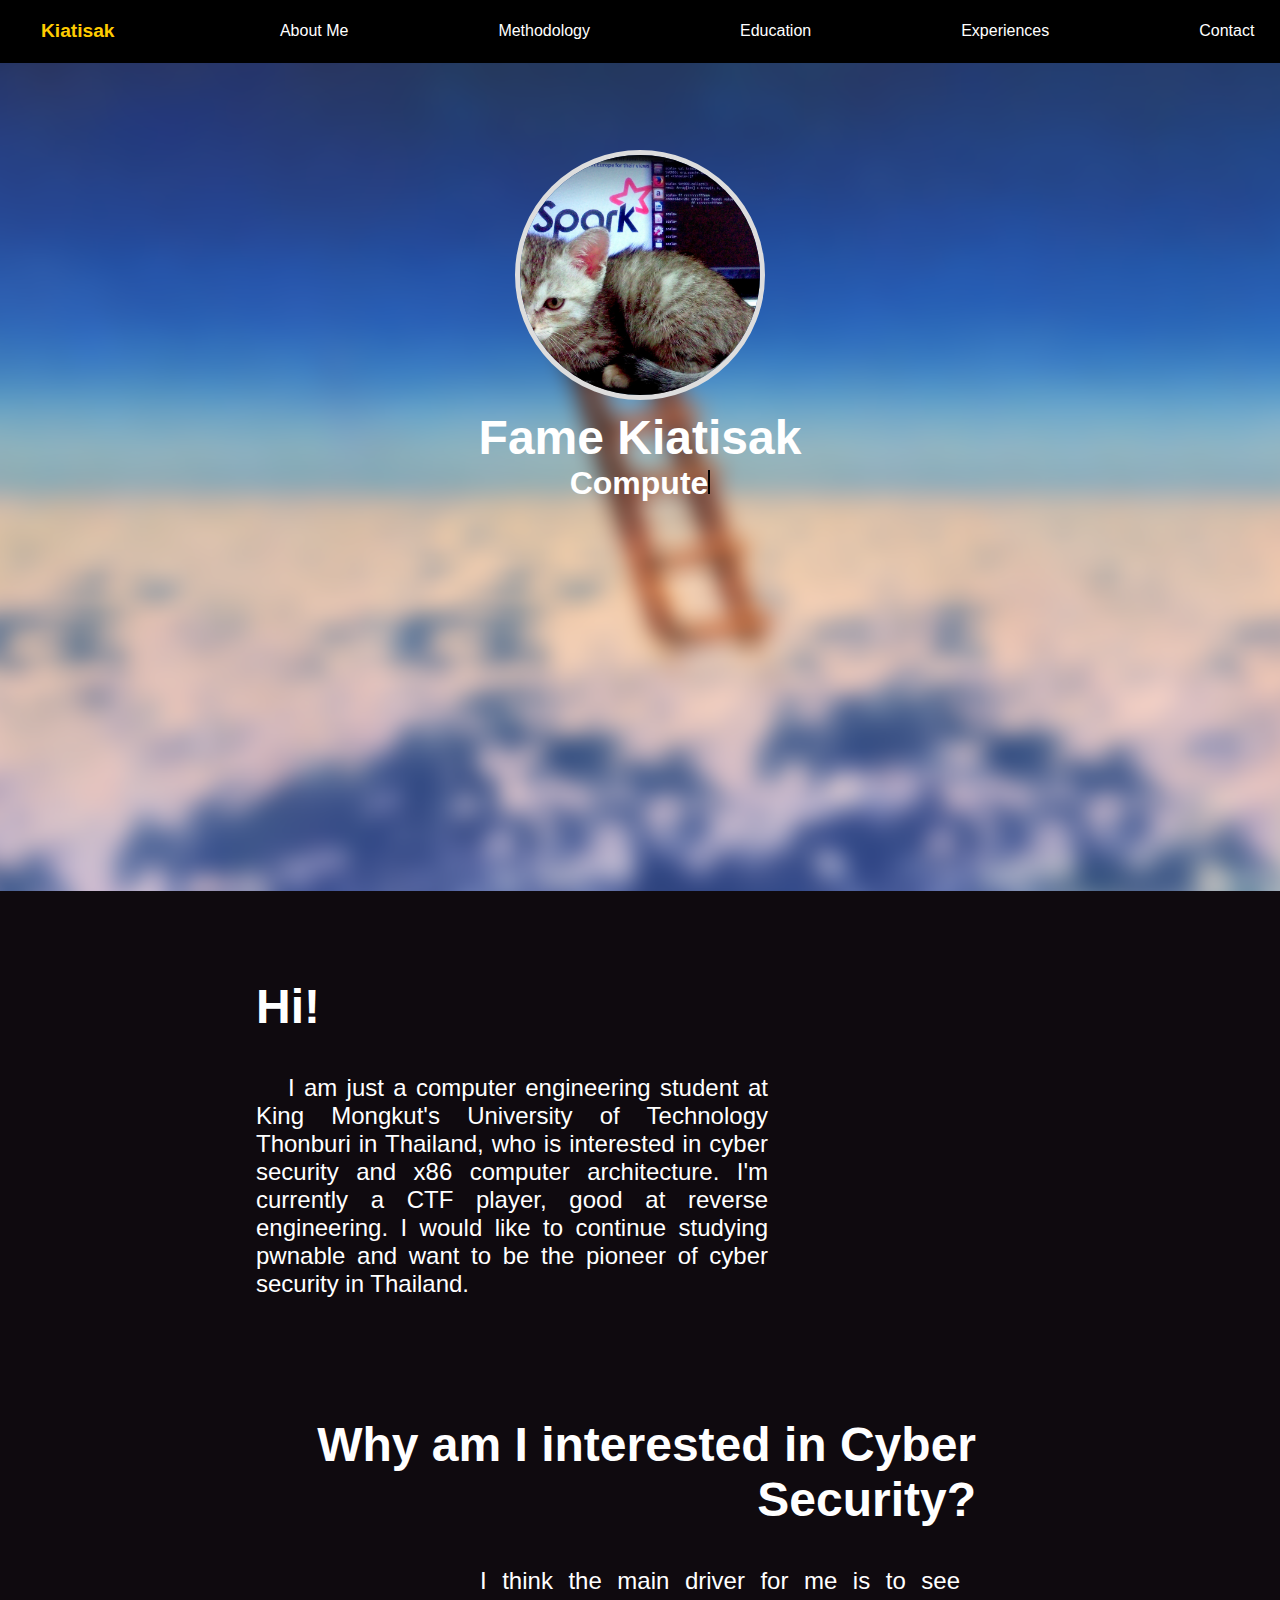
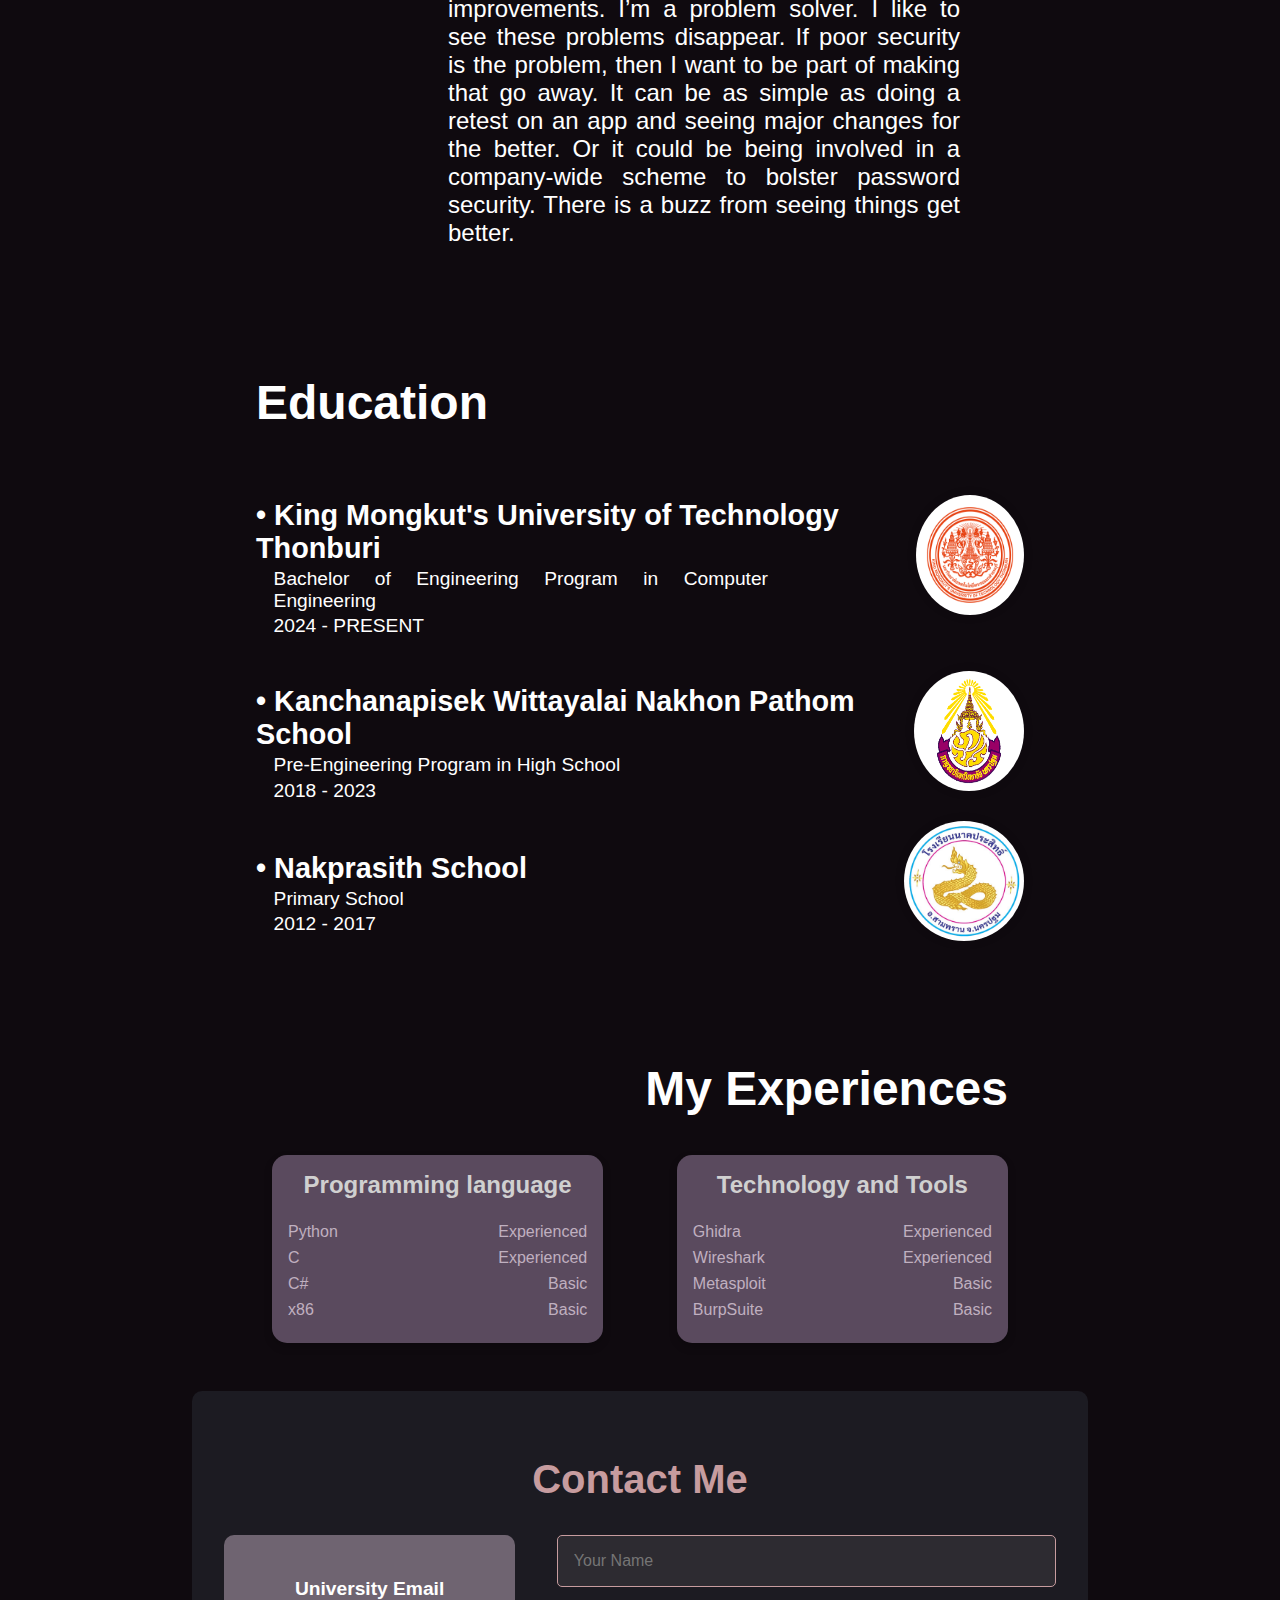
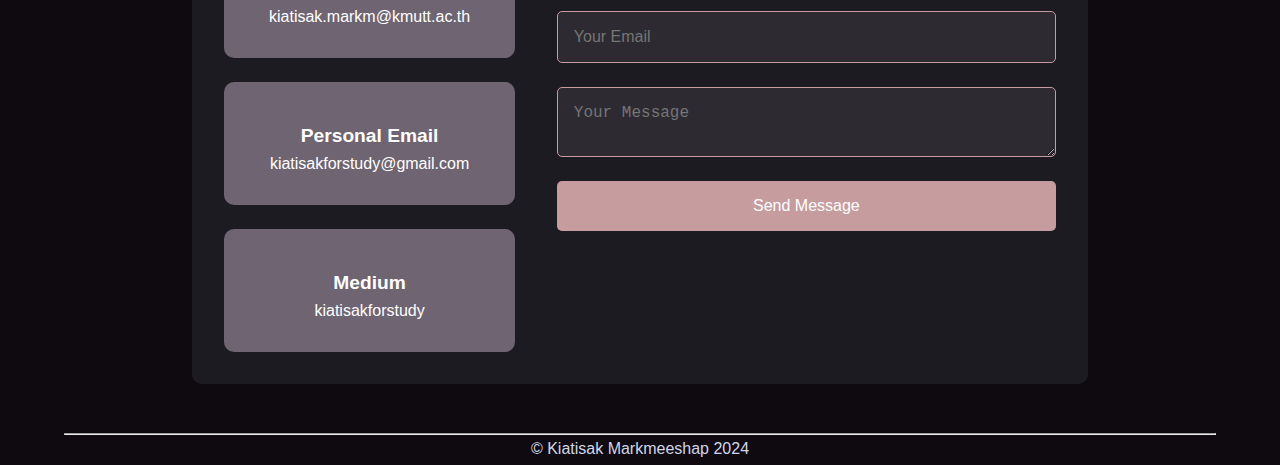
==== index.html @ 8ba69a14 "Update and rename html.html to index.html" ====
<html lang="en">
<head>
    <meta charset="UTF-8">
    <meta name="viewport" content="width=device-width, initial-scale=1.0">
    <link href="style.css" rel="stylesheet">
    <title>Kiatisakk</title>
</head>

<body>
    <nav class="nav-contain">
        <a href="/index.html">
            <div class="nav-header">Kiatisak</div>
        </a>
        <a href="#about-me">About Me</a>
        <a href="#methodology">Methodology</a>
        <a href="#education">Education</a>
        <a href="#skills">Experiences</a>
        <a href="#contact">Contact</a>
    </nav>

    <div class="bg-image">
        <div class="content">
            <div class="center-image">
                <img src="src/cat.jpg" alt="Center Profile">
            </div>
            <h1 class="fame-center">Fame Kiatisak</h1>
            <h2 class="role-center"><span id="typed"></span><span class="cursor"></span></h2>
        </div>
    </div>

    <div class="about-me" id="about-me">
        <div class="about-me-header">
            <h2>Hi!</h2>
        </div>
        <div class="about-me-p">
            <p>I am just a computer engineering student at King Mongkut's University of Technology Thonburi in Thailand, who is interested in cyber security and x86 computer architecture. I'm currently a CTF player, good at reverse engineering. I would like to continue studying pwnable and want to be the pioneer of cyber security in Thailand.</p>
        </div>
    </div>

    <div class="methodology-para" id="methodology">
        <div class="methodology">
            <div class="methodology-header">
                <h2>Why am I interested in Cyber Security?</h2>
            </div>
            <div class="methodology-p">
                <p>I think the main driver for me is to see improvements. I’m a problem solver. I like to see these problems disappear. If poor security is the problem, then I want to be part of making that go away. It can be as simple as doing a retest on an app and seeing major changes for the better. Or it could be being involved in a company-wide scheme to bolster password security. There is a buzz from seeing things get better.</p>
            </div>
        </div>
    </div>

    <div class="edu" id="education">
        <div class="edu-header">
            <h2>Education</h2>
        </div>
        <div class="edu-p">
            <div class="edu-item">
                <div class="edu-p1">
                    <h3>• King Mongkut's University of Technology Thonburi</h3>
                    <p>Bachelor of Engineering Program in Computer Engineering</p>
                    <p>2024 - PRESENT</p>
                </div>
                <img class="edu-logo" src="src/logo1.png" alt="KMUTT Logo">
            </div>
            <div class="edu-item">
                <div class="edu-p2">
                    <h3>• Kanchanapisek Wittayalai Nakhon Pathom School</h3>
                    <p>Pre-Engineering Program in High School</p>
                    <p>2018 - 2023</p>
                </div>
                <img class="edu-logo" src="src/logo2.png" alt="Kanchanapisek School Logo">
            </div>
            <div class="edu-item">
                <div class="edu-p3">
                    <h3>• Nakprasith School</h3>
                    <p>Primary School</p>
                    <p>2012 - 2017</p>
                </div>
                <img class="edu-logo" src="src/logo3.png" alt="Nakprasith School Logo">
            </div>
        </div>
    </div>

    <div class="skill" id="skills">
        <h2>My Experiences</h2>
        <div class="skill-container">
            <div class="skill-category">
                <h3>Programming language</h3>
                <div class="skill-item">
                    <span>Python</span><span>Experienced</span>
                </div>
                <div class="skill-item">
                    <span>C</span><span>Experienced</span>
                </div>
                <div class="skill-item">
                    <span>C#</span><span>Basic</span>
                </div>
                <div class="skill-item">
                    <span>x86</span><span>Basic</span>
                </div>
            </div>
            <div class="skill-category">
                <h3>Technology and Tools</h3>
                <div class="skill-item">
                    <span>Ghidra</span><span>Experienced</span>
                </div>
                <div class="skill-item">
                    <span>Wireshark</span><span>Experienced</span>
                </div>
                <div class="skill-item">
                    <span>Metasploit</span><span>Basic</span>
                </div>
                <div class="skill-item">
                    <span>BurpSuite</span><span>Basic</span>
                </div>
            </div>
        </div>
    </div>

    <div class="contact" id="contact">
        <div class="contact-head">
            <h2>Contact Me</h2>
        </div>
        <div class="contact-container">
            <div class="contact-info">
                <div class="contact-item">
                    <i class="fa fa-envelope"></i>
                    <p>University Email</p>
                    <span><a href="mailto:kiatisak.markm@kmutt.ac.th">kiatisak.markm@kmutt.ac.th</a></span>
                </div>
                <div class="contact-item">
                    <i class="fa fa-messenger"></i>
                    <p>Personal Email</p>
                    <span><a href="mailto:kiatisakforstudy@gmail.com">kiatisakforstudy@gmail.com</a></span>
                </div>
                <div class="contact-item">
                    <i class="fa fa-linkedin"></i>
                    <p>Medium</p>
                    <span><a href="https://medium.com/@kiatisakforstudy" target="_blank">kiatisakforstudy</a></span>
                </div>
            </div>
            <div class="contact-form">
                <input type="text" id="name" placeholder="Your Name">
                <input type="email" id="email" placeholder="Your Email">
                <textarea id="message" class="ms" placeholder="Your Message"></textarea>
                <button onclick="sendEmail()">Send Message</button>
            </div>
        </div>
    </div>

    <footer class="footer-contain">
        <hr class="footer-line">
        <span class="footer-copyright">© Kiatisak Markmeeshap 2024</span>
    </footer>
    <script src="script.js"></script>
</body>
</html>
---- style.css ----
* {
    -moz-box-sizing: border-box;
    box-sizing: border-box;
}

body, html {
    padding: 0;
    margin: 0;
    font-family: Ubuntu, sans-serif;
    color: #fff;
    overflow-x: hidden;
    scroll-behavior: smooth;
    background-color: #0f0a0f;
}

h1 {
    margin: 10px;
    font-size: 3rem;
    text-align: center;
}

p {
    display: block;
    margin-block-start: 1em;
    margin-block-end: 1em;
    margin-inline-start: 0px;
    margin-inline-end: 0px;
    unicode-bidi: isolate;
}

h2 {
    display: block;
    font-size: 2em;
    margin-block-start: 0.83em;
    margin-block-end: 0.83em;
    margin-inline-start: 0px;
    margin-inline-end: 0px;
    font-weight: bold;
    unicode-bidi: isolate;
}

.content h2 {
    display: block;
    font-size: 2em;
    margin-inline-start: 0px;
    margin-inline-end: 0px;
    font-weight: bold;
    unicode-bidi: isolate;
    text-align: center;
}

.bg-image {
    background-image: url("/src/image.png");
    height: 99vh;
    width: 100vw;
    background-attachment: fixed;
    background-position: 50%;
    background-repeat: no-repeat;
    background-size: cover;
    display: grid;
    grid-template-rows: 20% 60% 20%;
    grid-template-areas:
        "none"
        "title"
        "none2";
}

.fame-center {
    margin-top: 0;
    margin-bottom: auto;
    grid-area: name;
}

.role-center {
    grid-area: subtext;
    margin-top: 0;
    margin-bottom: auto;
}

.center-image {
    width: 250px;
    height: 250px;
    border-radius: 50%;
    display: flex;
    overflow: hidden;
    justify-content: center;
    border: 5px solid #ddd;
    margin: 150px auto;
    margin-bottom: 10px;
}

.content {
    height: 90vh;
}

.methodology-para {
    background-image: url("/src/image.png");
    position: relative;
    min-height: 40vh;
    background-attachment: fixed;
    background-position: 50%;
    background-repeat: no-repeat;
    background-size: cover;
}

.methodology {
    margin: 2rem 20%;
    text-align: right;
    padding: 1rem;
    color: white;
}

.methodology h2 {
    margin-right: 2rem;
    font-size: 3rem;
}

.methodology p {
    text-indent: 2rem;
    width: 40vw;
    font-size: 1.5rem;
    text-align: justify;
    word-wrap: break-word;
    white-space: pre-line;
    margin-right: 3rem;
    margin-left: auto;
}

.nav-contain {
    display: flex;
    justify-content: space-between;
    align-items: center;
    background-color: black;
    padding: 0.5em 1em;
    position: fixed;
    top: 0;
    width: 100%;
    z-index: 1000;
    transition: transform 0.3s ease-in-out, top 0.3s ease-in-out;
}

.nav-contain a {
    color: #ffffff;
    text-decoration: none;
    padding: 0.3em 0.6em;
    margin: 0;
    transition: background-color 0.3s, color 0.3s;
}

.nav-contain a:hover {
    background-color: #444444;
    border-radius: 5px;
    color: #ffcc00;
}

.nav-header {
    font-size: 1.2em;
    font-weight: bold;
    color: #ffcc00;
    background-color: black;
    padding: 0.4em 0.8em;
    border-radius: 5px;
    box-shadow: 0 2px 4px rgba(0, 0, 0, 0.2);
    margin-right: auto;
}

.about-me {
    width: 40vw;
    padding: 1rem 0;
    margin: 2rem 20%;
}

.about-me h2 {
    font-size: 3rem;
}

.about-me p {
    text-indent: 2rem;
    width: 40vw;
    margin: 1rem auto;
    font-size: 1.5rem;
    text-align: justify;
    word-wrap: break-word;
    white-space: pre-line;
}

.about-me-p {
    animation-duration: 1000ms;
    animation-timing-function: ease;
    animation-delay: 100ms;
    animation-name: animation-580wcl;
    animation-direction: normal;
    animation-fill-mode: both;
    animation-iteration-count: 1;
}

.edu {
    width: 60vw;
    padding: 1rem 0;
    margin: 2rem auto;
}

.edu h2 {
    font-size: 3rem;
}

.edu p {
    width: 40vw;
    margin: 0.2rem 0;
    padding-left: 1.1rem;
    font-size: 1.2rem;
    text-align: justify;
    word-wrap: break-word;
    white-space: pre-line;
}

.edu h3 {
    font-size: 1.8rem;
    margin-bottom: 0;
}

.edu-item {
    display: flex;
    align-items: center;
    justify-content: space-between;
    margin: 1rem 0;
}

.edu-logo {
    width: 120px;
    height: 120px;
    border-radius: 50%;
    background-color: white;
    padding: 0px;
    margin-left: 1rem;
    box-shadow: 0 0 10px rgba(0, 0, 0, 0.15);
    overflow: hidden;
    display: flex;
    justify-content: center;
    align-items: center;
}

.skill {
    margin: 2rem 20%;
    text-align: right;
    padding: 1rem;
    color: white;
}

.skill h2 {
    margin-right: 0rem;
    font-size: 3rem;
}

.skill-container {
    display: flex;
    justify-content: space-between;
}

.skill-category {
    text-align: center;
    display: inline-block;
    width: 45%;
    padding: 1rem;
    background-color: #5a4a5e;
    border-radius: 15px;
    box-shadow: 0 4px 8px rgba(0, 0, 0, 0.2);
}

.skill-category h3 {
    font-size: 1.5rem;
    color: #d0d0d0;
    margin-bottom: 1.5rem;
    margin-top: 0rem;
}

.skill-item {
    font-size: 1.2rem;
    margin-bottom: 0.5rem;
    display: flex;
    justify-content: space-between;
}

.skill-item span {
    font-size: 1rem;
    color: #c0b0c0;
}

.contact {
    width: 70vw;
    padding: 2rem;
    margin: 2rem auto;
    background-color: #1c1b22;
    border-radius: 10px;
}

.contact-head {
    text-align: center;
    margin-bottom: 2rem;
}

.contact h2 {
    font-size: 2.5rem;
    color: #c79c9f;
}

.contact-container {
    display: flex;
    justify-content: space-between;
    gap: 2rem;
    align-items: flex-start;
}

.contact-info {
    width: 35%;
    display: flex;
    flex-direction: column;
    gap: 1.5rem;
}

.contact-item {
    background-color: #6f6471;
    padding: 1.5rem;
    border-radius: 10px;
    text-align: center;
}

.contact-item p {
    font-size: 1.2rem;
    font-weight: bold;
    margin-bottom: 0.5rem;
}

.contact-item span {
    display: block;
    margin: 0.5rem 0;
}

.contact-item button {
    background-color: #c79c9f;
    border: none;
    padding: 0.75rem 1rem;
    border-radius: 5px;
    cursor: pointer;
    color: #fff;
}

.contact-form {
    width: 60%;
    display: flex;
    flex-direction: column;
    gap: 1.5rem;
}

.contact-form input,
.contact-form textarea {
    width: 100%;
    padding: 1rem;
    border: 1px solid #c79c9f;
    border-radius: 5px;
    background-color: #2d2b31;
    color: #fff;
    font-size: 1rem;
}

a {
    text-decoration: none;
    color: inherit;
}

input.ms {
    padding: 5.3rem 1rem;
}

.contact-form button {
    background-color: #c79c9f;
    border: none;
    padding: 1rem;
    border-radius: 5px;
    cursor: pointer;
    font-size: 1rem;
    color: #fff;
}

hr {
    display: block;
    margin-block-start: 0.5em;
    margin-block-end: 0.5em;
    margin-inline-start: auto;
    margin-inline-end: auto;
    unicode-bidi: isolate;
    overflow: hidden;
    border-style: inset;
    border-width: 1px;
}

.footer-copyright {
    color: #d0d6e7;
    grid-area: copyright;
    text-align: center;
    padding: .5rem;
}

.footer-contain {
    display: inline-grid;
    grid-template-columns: 20% 60% 20%;
    grid-template-rows: 1px 1rem;
    grid-template-areas: "none copyright social";
    width: 100%;
    padding: 1em 0;    
    background-color: #0f0a0f;
}

.footer-line {
    grid-column: 1 / -1;
    height: 0;
    width: 90%;
    margin: 0 auto;
}

.cursor {
    display: inline-block;
    background-color: black;
    width: 2px;
    height: 24px;
    animation: blink 0.7s steps(2, start) infinite;
}
@keyframes blink {
    to {
        visibility: hidden;
    }
}
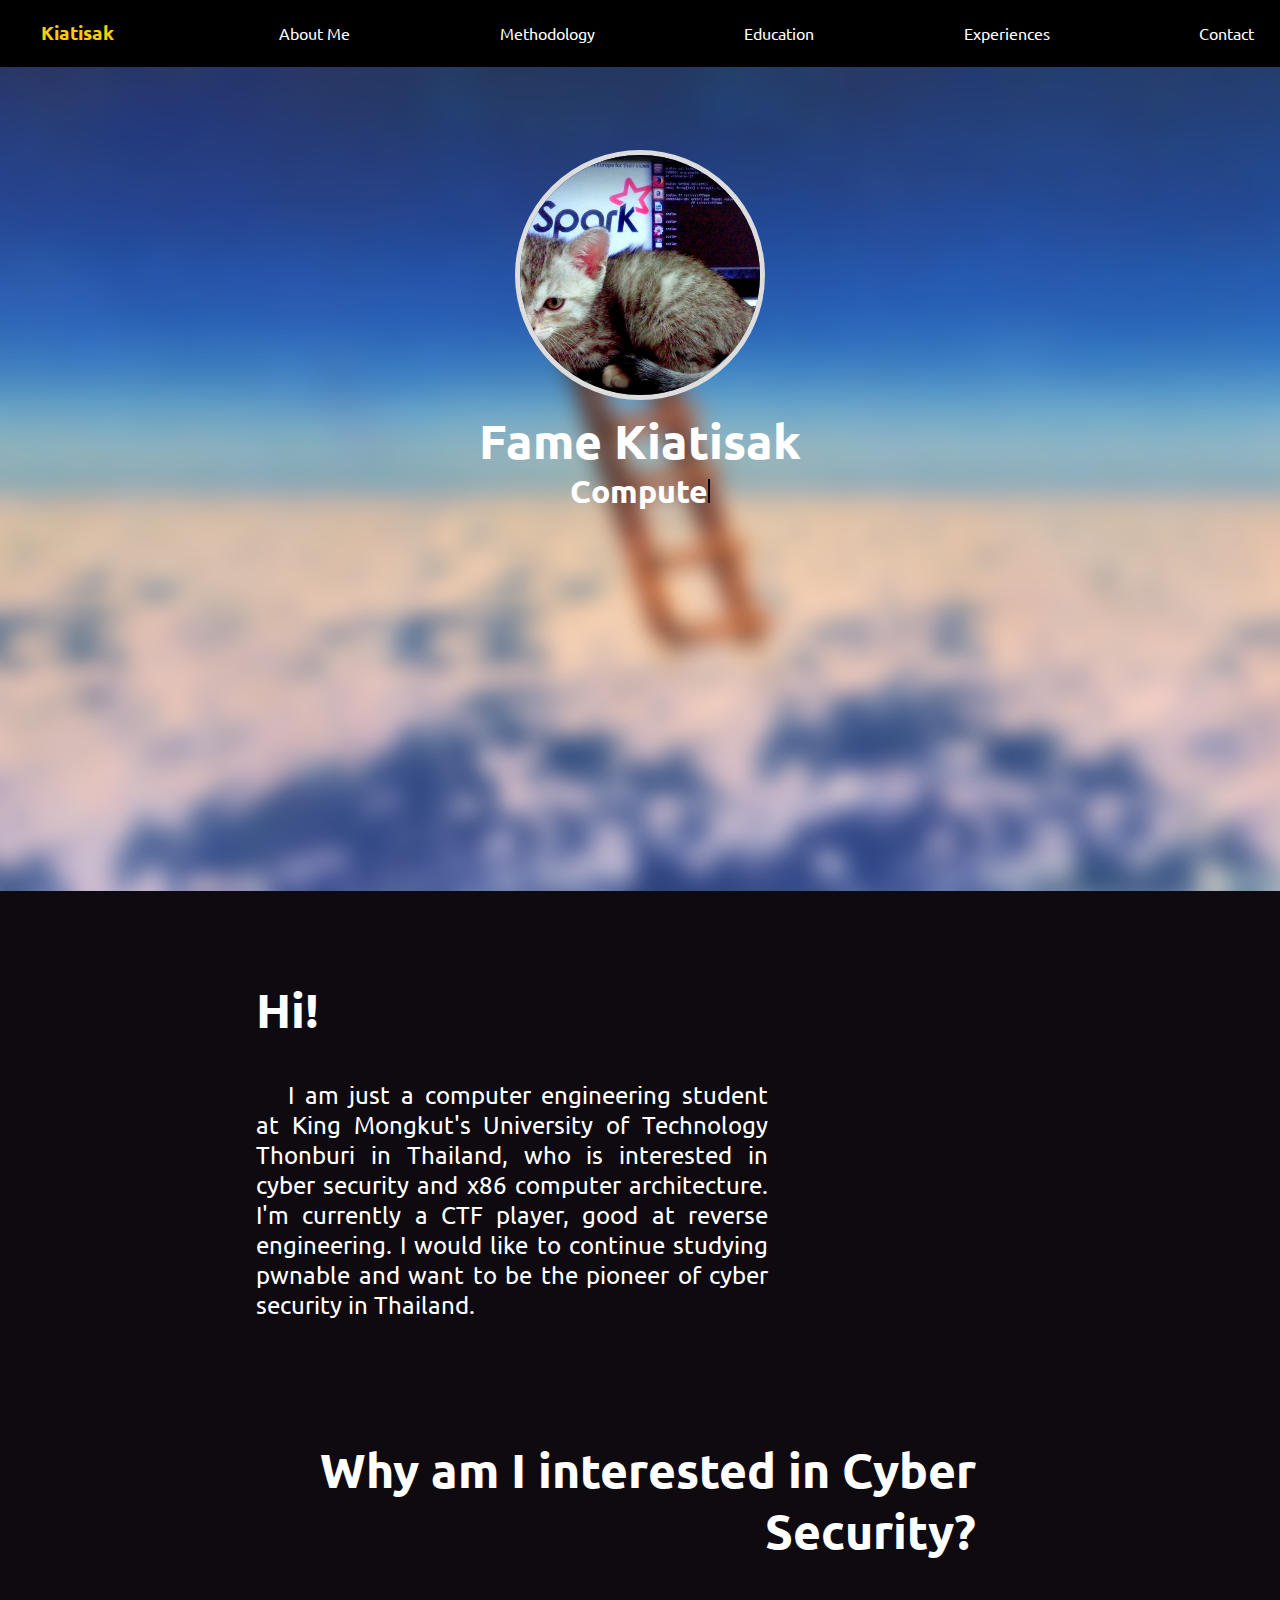
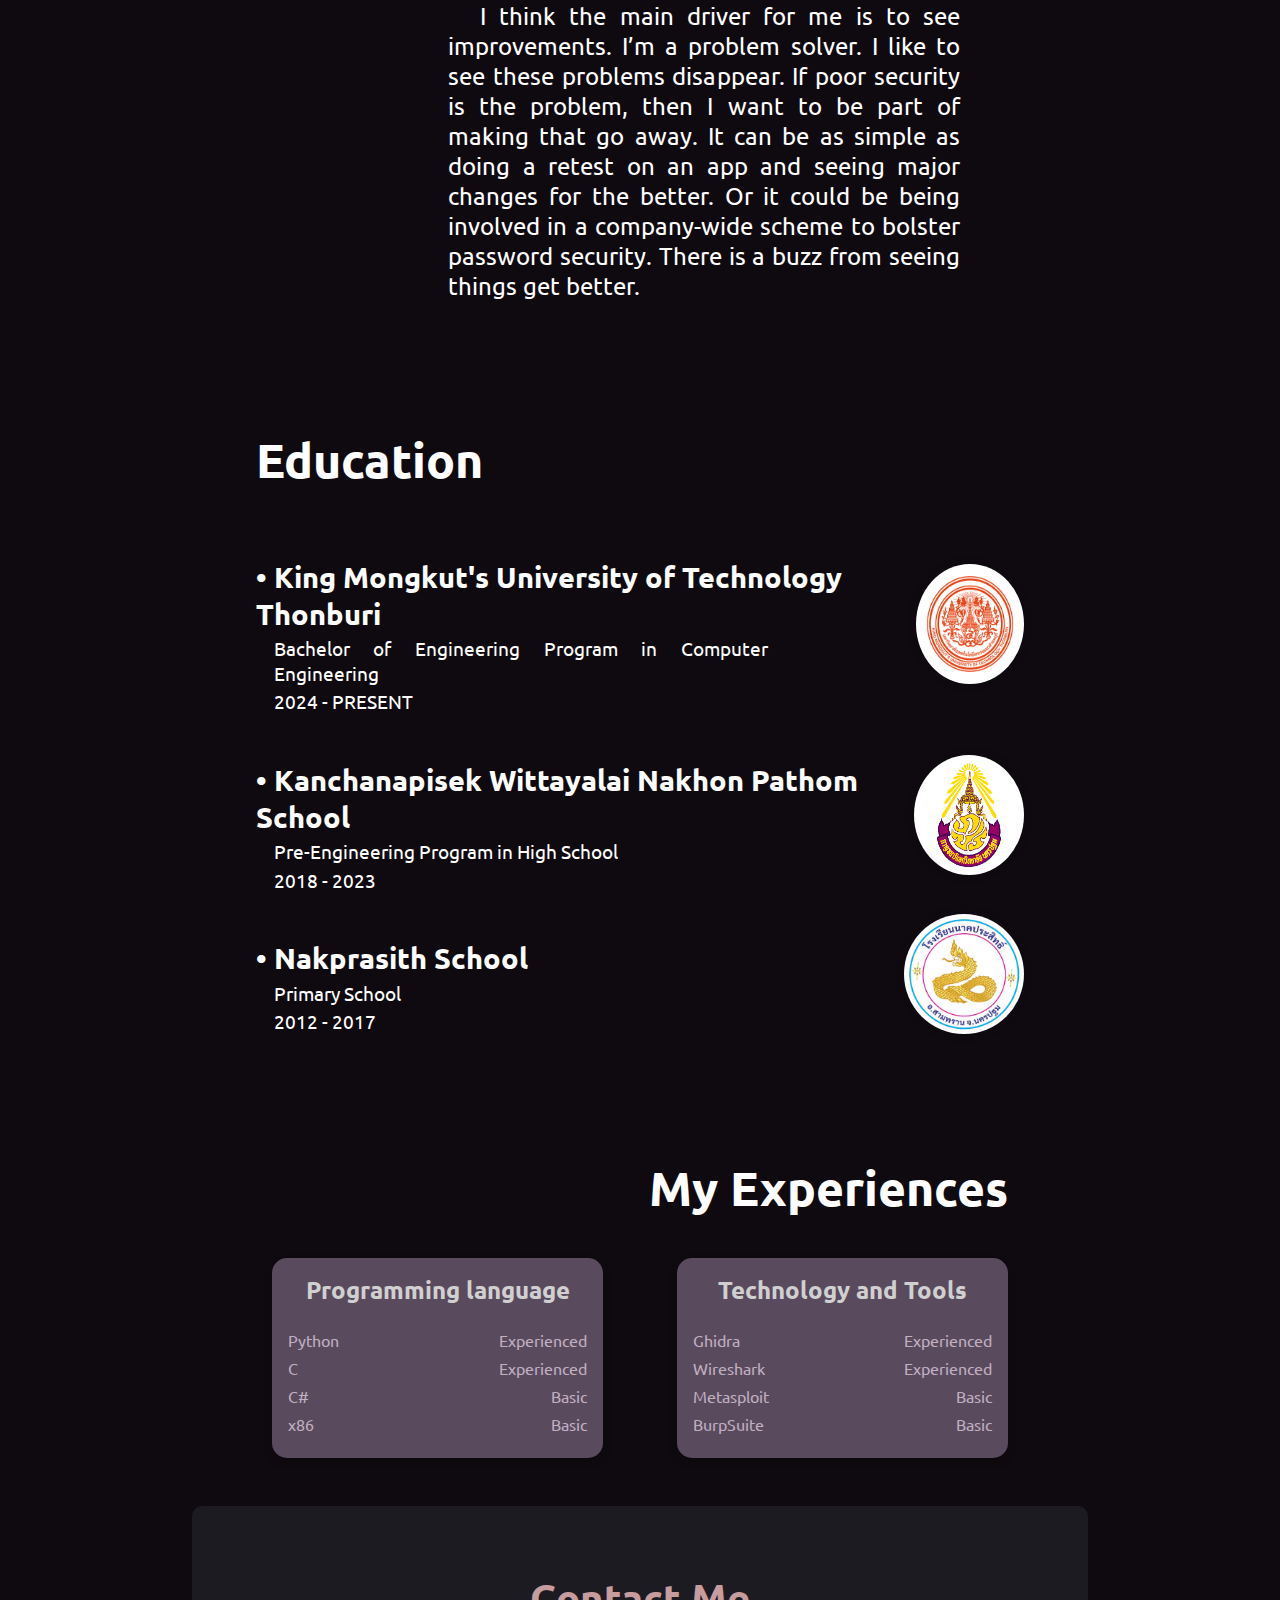
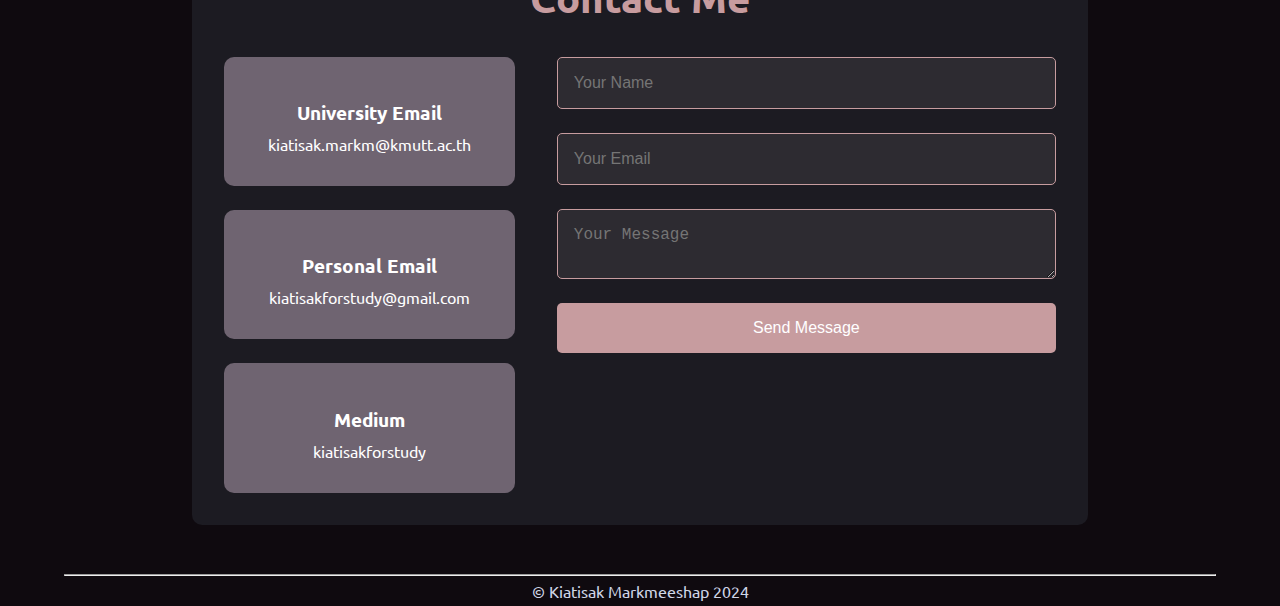
==== commit b765e068: "Update index.html" ====
--- a/index.html
+++ b/index.html
@@ -3,7 +3,8 @@
     <meta charset="UTF-8">
     <meta name="viewport" content="width=device-width, initial-scale=1.0">
     <link href="style.css" rel="stylesheet">
-    <title>Kiatisakk</title>
+    <link href="https://fonts.googleapis.com/css2?family=Ubuntu:wght@400;500;700&display=swap" rel="stylesheet">
+    <title>Kiatisak Portfolio</title>
 </head>
 
 <body>
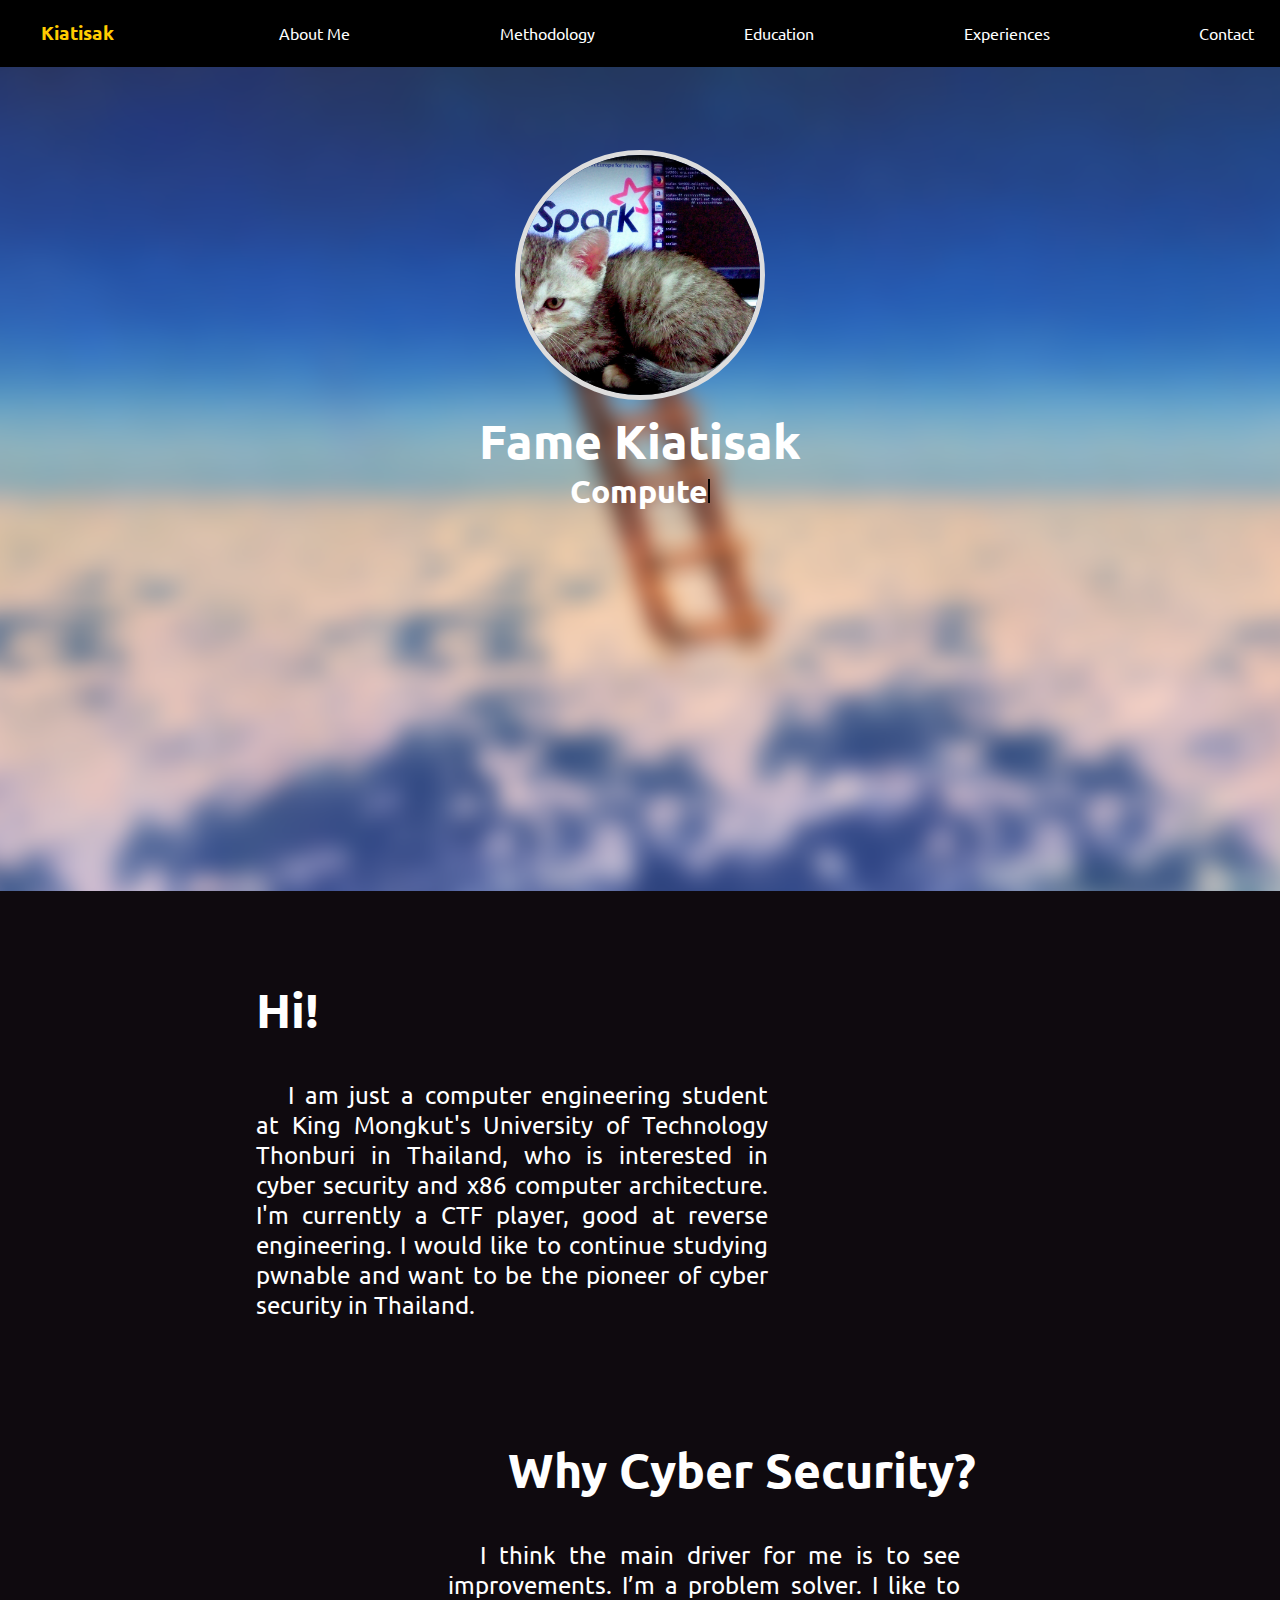
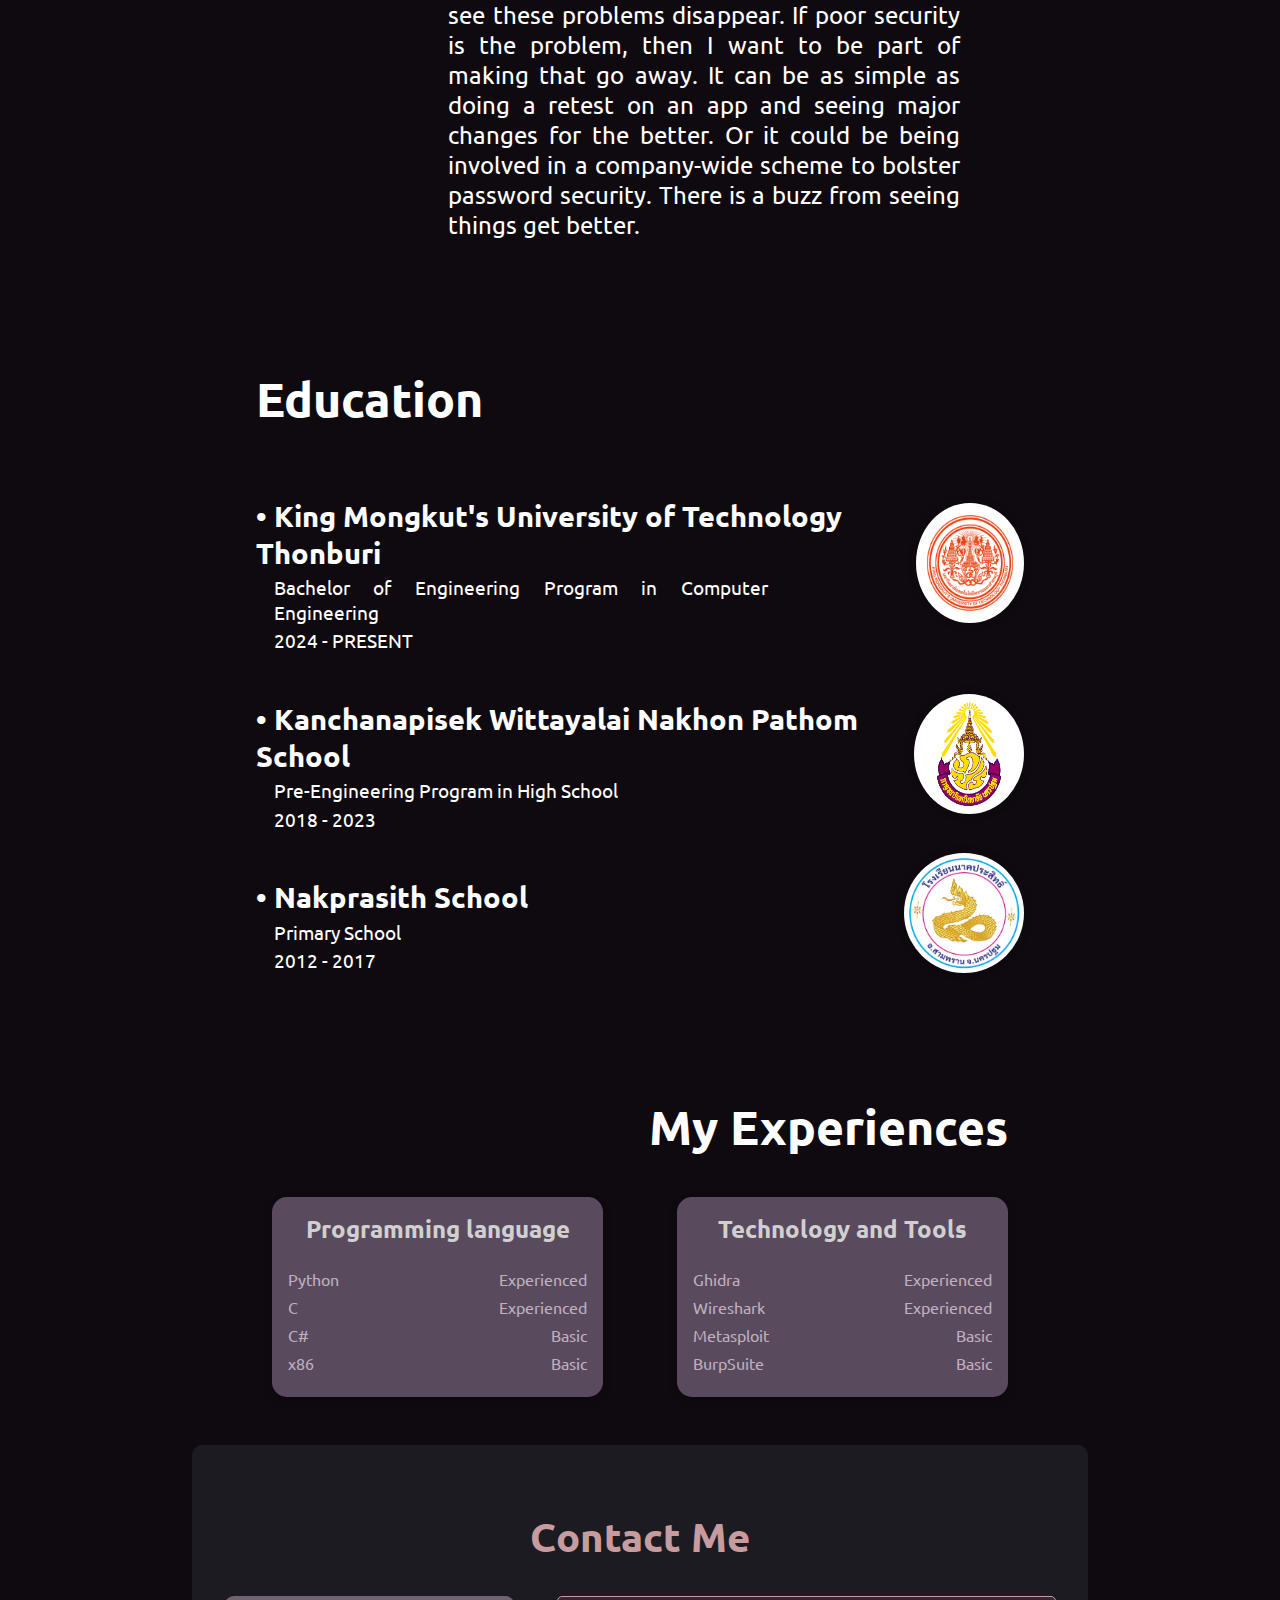
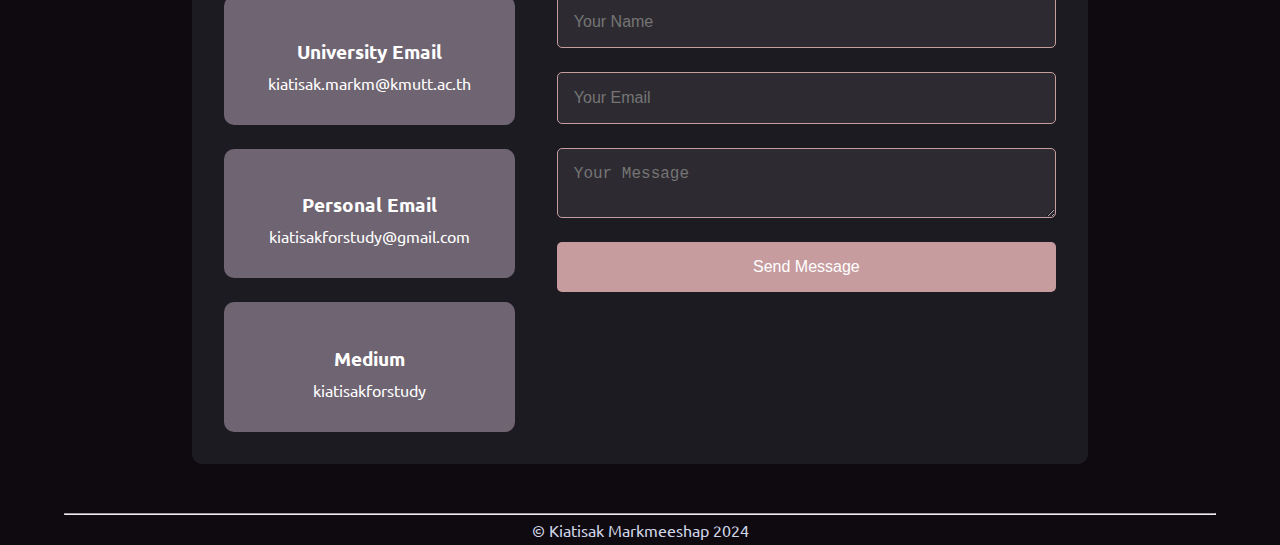
==== commit c8739d4e: "Update index.html" ====
--- a/index.html
+++ b/index.html
@@ -41,7 +41,7 @@
     <div class="methodology-para" id="methodology">
         <div class="methodology">
             <div class="methodology-header">
-                <h2>Why am I interested in Cyber Security?</h2>
+                <h2>Why Cyber Security?</h2>
             </div>
             <div class="methodology-p">
                 <p>I think the main driver for me is to see improvements. I’m a problem solver. I like to see these problems disappear. If poor security is the problem, then I want to be part of making that go away. It can be as simple as doing a retest on an app and seeing major changes for the better. Or it could be being involved in a company-wide scheme to bolster password security. There is a buzz from seeing things get better.</p>
